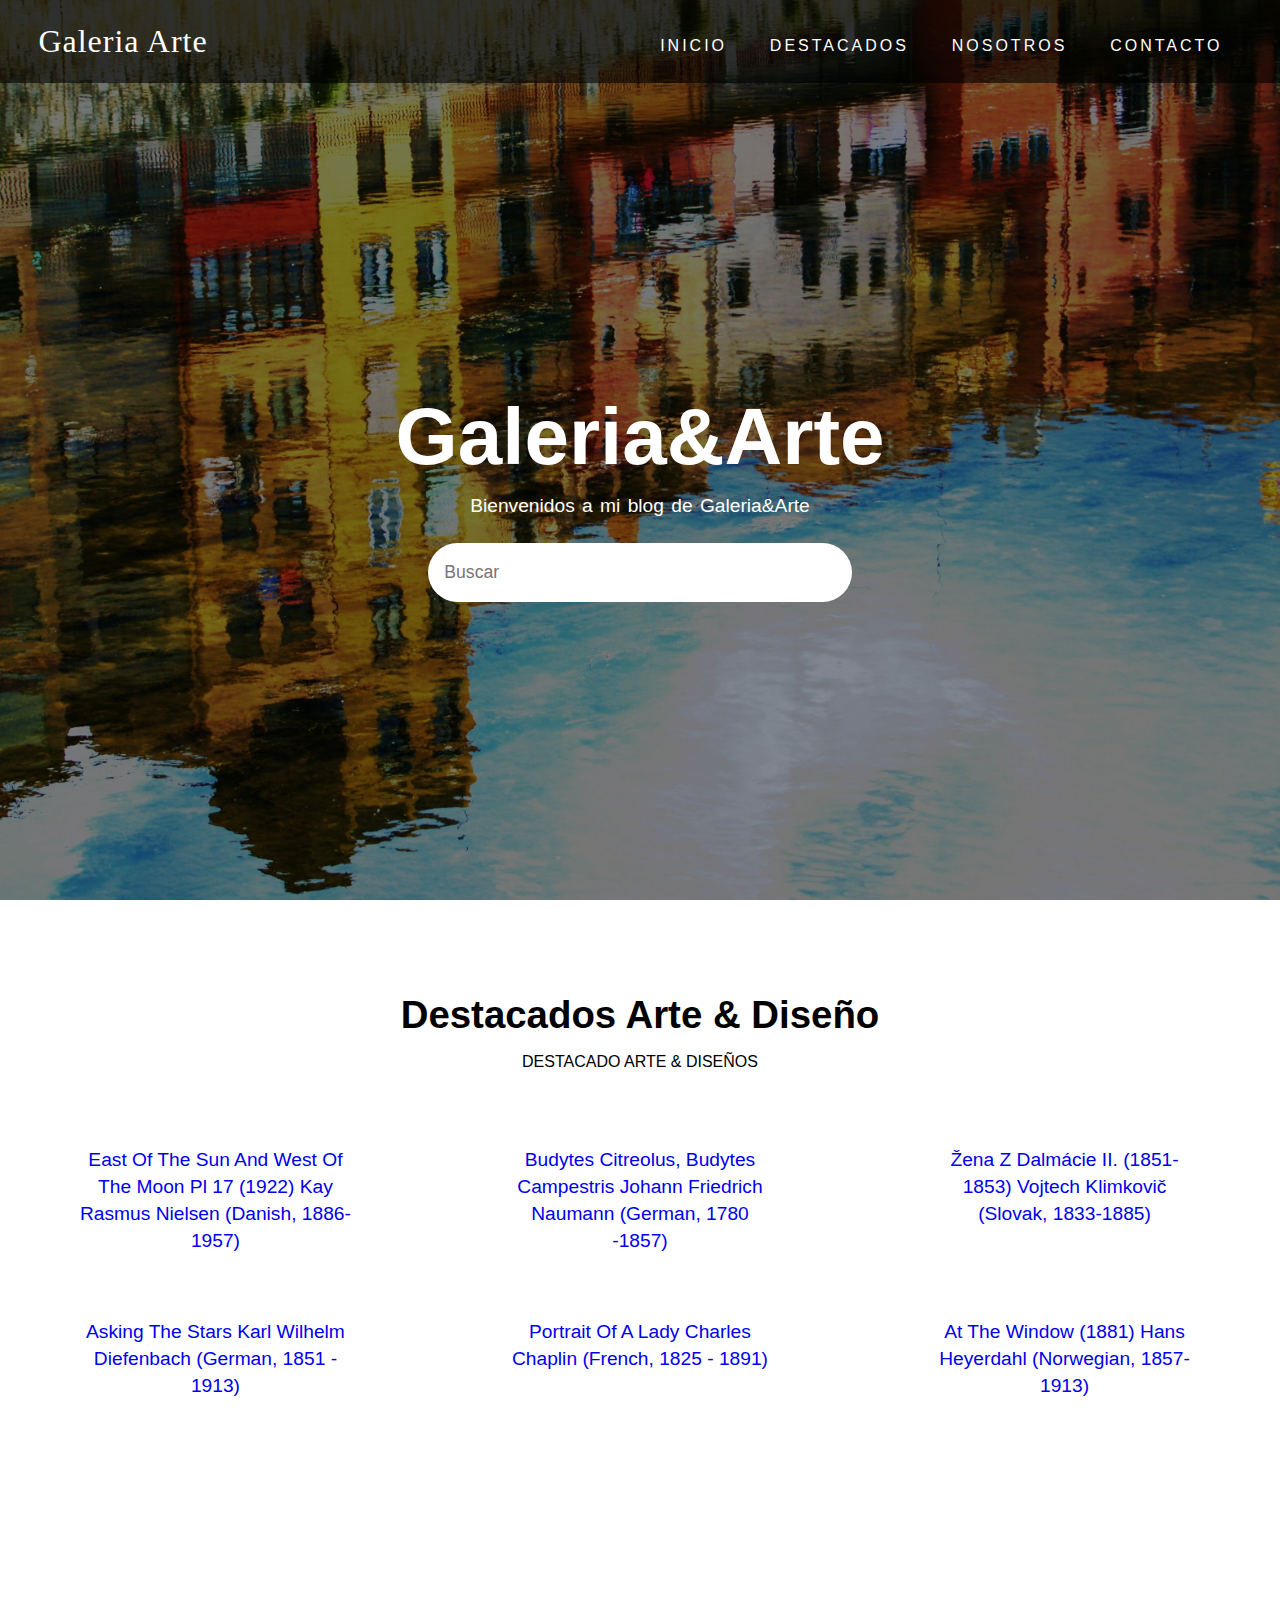
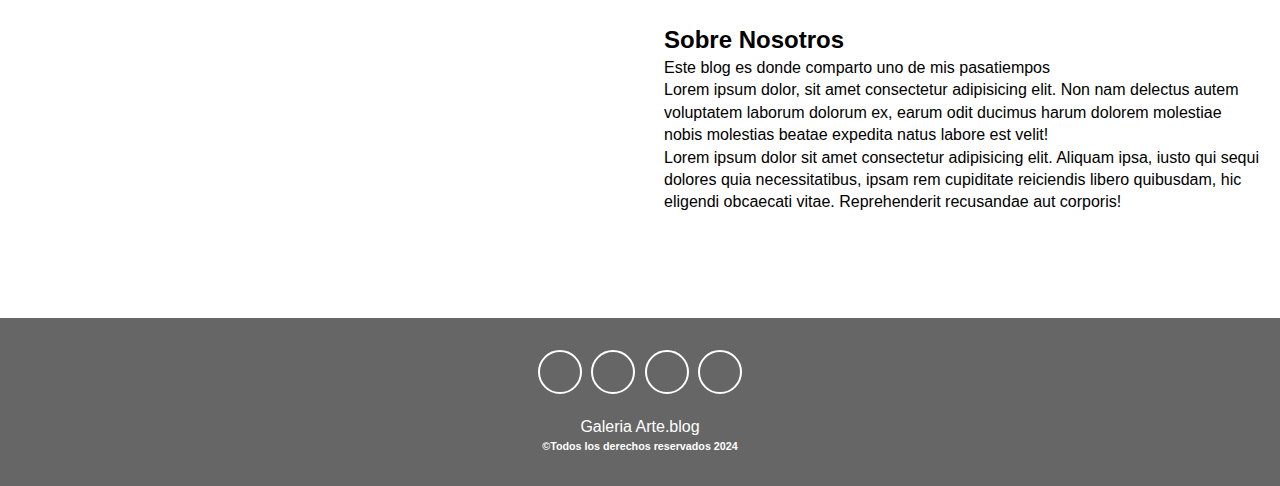
==== index.html @ 4e347872 "Add files via upload" ====
<!DOCTYPE html>
<html lang="es">
<head>
    <meta charset="UTF-8">
    <meta name="viewport" content="width=device-width, initial-scale=1.0">
    <title> Galeria Arte.Blog</title>
    <link rel="stylesheet" href="https://cdnjs.cloudflare.com/ajax/libs/font-awesome/5.15.1/css/all.min.css" integrity="sha512-+4zCK9k+qNFUR5X+cKL9EIR+ZOhtIloNl9GIKS57V1MyNsYpYcUrUeQc9vNfzsWfV28IaLL3i96P9sdNyeRssA==" crossorigin="anonymous" />
    <link rel="stylesheet" href="style.css">
</head>
<body>
<!-- Cabecera -->
<header> 
  <nav class="navbar">
       <div class="container">
         <a href="index.html" class="navbar-brand">Galeria Arte</a>
          <section class="navbar-nav"> 
              <a href="index.html">Inicio</a>
              <a href="#destacados">Destacados</a>
              <a href="#nosotros">Nosotros</a>
              <a href="contacto.html">Contacto</a>
          </section>
      </div>
 </nav>
 <div class="banner">
      <div class="container"> 
           <h1 class="banner-titulo"> Galeria&Arte</h1> 
           <p> Bienvenidos a mi blog de Galeria&Arte</p> 
           <form>
              <input type="text" class="buscador" placeholder="Buscar"> 
              <button type="submit" class=buscador-btn> 
                <i class="fas fa-search"></i>
              </button>
            </form> 
      </div>
        
 </div>
</header>
<!-- Fin de cabecera-->

<!-- Destacados -->
<section class="design" id="destacados">
  <div class="container">
    <div class="titulo">
      <h2> Destacados Arte & Diseño</h2>
      <p> Destacado arte & diseños</p>
    </div>

    <div class="design-content">

        <!-- item 1-->
      <div class="design-item">
        <div class="design-img"> 
         <img src="img/obra-6.jpg" alt="">
         <span> <i class="far fa-heart"></i>33</span>
          <span> Arte & Diseño </span>
        </div>

      <div class=" design-titulo">
         <a href="#">East of the sun and west of the moon pl 17 (1922)
          Kay Rasmus Nielsen (Danish, 1886-1957)</a> 
      </div>
      </div>
       <!-- fin item 1-->

       <!-- item 2-->
      <div class="design-item">
        <div class="design-img">
         <img src="img/obra-7.jpg" alt="">
         <span> <i class="far fa-heart"></i>100</span>
         <span> Arte & Diseño </span>
        </div>

        <div class=" design-titulo">
         <a href="#">Budytes citreolus, Budytes campestris
          Johann Friedrich Naumann (German, 1780 -1857)</a> 
        </div> 
      </div>
       <!-- fin item 2-->

        <!--item 3-->
       <div class="design-item">
         <div class="design-img">
           <img src="img/obra-8.jpg" alt="">
           <span> <i class="far fa-heart"></i>50</span>
           <span> Arte & Diseño </span>
         </div>

         <div class=" design-titulo">
           <a href="#">Žena z Dalmácie II. (1851-1853)
            Vojtech Klimkovič (Slovak, 1833-1885)</a> 
         </div>
        </div>
          <!-- Fin de item 3-->

           <!-- item 4-->
         <div class="design-item">
             <div class="design-img">
              <img src="img/obra4.jpg" alt="">
              <span> <i class="far fa-heart">80</i></span>
              <span> Arte & Diseño </span>
             </div>
  
           <div class=" design-titulo">
             <a href="#">Asking The Stars
              Karl Wilhelm Diefenbach (German, 1851 - 1913)</a> 
           </div>
          </div>
           <!-- fin de item 4-->

           <!-- item 5-->
          <div class="design-item">
             <div class="design-img">
               <img src="img/obra5.jpg" alt="">
               <span> <i class="far fa-heart">34</i></span>
                <span> Arte & Diseño </span>
              </div>

              <div class=" design-titulo">
                <a href="#">Portrait of a Lady
                Charles Chaplin (French, 1825 - 1891)</a> 
              </div>
            </div>
           <!--fin de item 5-->
            <!-- item 6-->
          <div class="design-item">
            <div class="design-img">
              <img src="img/obra-9.jpg" alt="">
              <span> <i class="far fa-heart">34</i></span>
               <span> Arte & Diseño </span>
             </div>

             <div class=" design-titulo">
               <a href="#">At the Window (1881)
                Hans Heyerdahl (Norwegian, 1857-1913)</a> 
             </div>
           </div>
          <!--fin de item 6-->
   </div>

  </div> 
</section>
<!--fin de destacados-->

<!--Nosotros-->
<section class="about" id="nosotros">
  <div class="container">
      <div class="about-container">
            <div>
              <img src="img/nosotros.jpg" alt="">
            </div>
            <div class="about-text">
                <div class="title">
                  <h2>Sobre Nosotros</h2>
                  <p>Este blog es donde comparto uno de mis pasatiempos</p>
                    <div>
                      <p> Lorem ipsum dolor, sit amet consectetur adipisicing elit. Non nam delectus autem voluptatem laborum dolorum ex, earum odit ducimus harum dolorem molestiae nobis molestias beatae expedita natus labore est velit!</p>
                      <p>Lorem ipsum dolor sit amet consectetur adipisicing elit. Aliquam ipsa, iusto qui sequi dolores quia necessitatibus, ipsam rem cupiditate reiciendis libero quibusdam, hic eligendi obcaecati vitae. Reprehenderit recusandae aut corporis!</p>
                    </div>
                </div>
            </div>
      </div>
  </div>
</section>
<!--Fin nosotros-->

<!--pie de pagina-->
<footer>
  <div class="social-links">
    <a href="https://www.facebook.com/"><i class="fab fa-facebook-f"></i></a>
    <a href="https://www.instagram.com/"><i class="fab fa-instagram"></i></a>
    <a href="https://twitter.com/"><i class="fab fa-twitter"></i></a>
    <a href="https://web.whatsapp.com/"><i class="fab fa-whatsapp"></i></a>
  </div>
   <span>Galeria Arte.blog</span>
   <h6>&copy;Todos los derechos reservados 2024</h6>
</footer>
<!--fin de pie de pagina-->
</body>
</html>
---- style.css ----
*{
    margin:0;
    padding:0;
   font-family: Arial, Helvetica, sans-serif;
  
}

body{
    line-height: 1.4;
   
}

img{
    width: 100%;
    display: block;
}

.container{
  max-width: 1320px;
  margin: 0 auto;
  padding: 0 1.2rem;  
}

header {
    min-height: 100vh;
    background: linear-gradient(rgba(0,0,0,0.4),rgba(0,0,0,0.4)), url(fondo-2.jpg) center/cover no-repeat fixed;
    display: flex;
    flex-direction: column;
    justify-content: stretch;
}

.navbar {
    background-color: rgba(0,0,0,0.6);
    padding: 1.2rem;
}

.navbar-brand{
    color: #fff;
    font-size: 2rem;
    display:block;
    text-align: center;
    text-decoration: none;
    font-family: serif;
    letter-spacing: 1px;
}

.navbar-nav{
    padding: 0.8rem 0 0.2rem 0;
    text-align: center;
}

.navbar-nav a {
    text-transform: uppercase;
    letter-spacing: 1px;
    font-weight: 500;
    color: #fff;
    text-decoration: none;
    display: inline-block;
    padding: 04.rem 0.1rem;
    padding-right: 1.2rem;
    padding-left: 1.2rem;
    letter-spacing: 3px;  
}
 
.navbar-nav a:hover{
    opacity: 0.7;
}

.banner{
    flex:1;
    display: flex;
    align-items: center;
    justify-content: center;
    text-align: center;
    color: #fff;

}

.banner-titulo{
    font-size: 5rem;
    line-height: 1,2;
}

.banner p{
    padding: 1rem o 2rem 0;
    font-size: 1.2rem;
    font-weight: 300;
    word-spacing: 2px;
}

.banner form {
    background:  #fff;
    border-radius:  2rem;
    padding: 0.6rem 1rem;
    display: flex;
    justify-content: space-between;
    margin-top: 1.4rem;
    width: 80%;
    margin-left: auto;
    margin-right: auto;

}

.buscador{
    font-size: 1.1rem;
    width: 100%;
    outline: 0;
    padding:0.6rem 0;
    border: none;
}

.buscador-btn {
    width: 40px;
    font-size:  1.1rem;
    border: none;
    background: transparent;
    outline: 0;
    cursor: pointer;
}

.design {
    padding: 4.5rem 0;

}

.titulo{
    text-align: center;
    padding: 1rem 0;
}

.titulo h2{
    font-size: 2.4rem;   
}

.titulo p{
    text-transform:uppercase;
    padding: 0.6rem;
}

.design-content{
    margin: 2rem 0;   
}
.design-item {
    cursor: pointer;
    margin: 1.5rem 0;
}

.design-img{
    position: relative;
    overflow: hidden;

}

.design-img ::after{
    position: absolute;
    content: "";
    top:0;
    left: 0;
    width: 100%;
    height: 100%;
    background: rgba(0,0,0,0.3);
}

.design-img img{
    transition:  all 0.5s ease;
}

.design-item :hover{
    transform: scale(1.2);
}
.design-img span:first-of-type{
    position:absolute ;
    z-index:1;
    top:10px;
    left: 10px;
    color: #fff;
    padding: 0.25rem 1rem;
}

.design-img span:last-of-type{
    position:absolute;
    z-index: 1;
    bottom: 10px;
    right: 10px;
    color: #fff;
    font-weight: 700;
    font-size: 1.1rem;
}

.design-titulo{
    padding: 1rem;
    font-size: 1.2rem;
    text-align: center;
    width: 70%;
    margin: 0 auto;
}

.design-titulo a{
    text-decoration: none;
    text-transform: capitalize;
    
}

.about{
    padding: 4.5rem 0;

}
.about-text{
    margin: 2rem 0;
}
.about-text >p{
    font-size: 1.1rem;
    padding: 0.6rem 0;
    opacity: 0.8;
}

footer{
    background: rgba(0,0,0,0.6);
   color: #fff;
   text-align: center;
   padding: 2rem 0;
}

.social-links{
    display: flex;
    justify-content: center;
    margin-bottom: 1.4rem;  
}

.social-links a{
    border: 2px solid #fff;
    color: #fff;
    display: block;
    width: 40px;
    height: 40px;
    display: flex;
    justify-content: center;
    align-items: center;
    border-radius: 50%;
    text-decoration: none;
    margin: 0 0.3rem;
    transition: all 0.5s ease;
}

.social-links a:hover{
    background: #fff;

}

.footer span{
    margin-top: 1rem;
    display:block;
    letter-spacing: 2px;
}

@media screen and (min-width: 760px) {
    .navbar .container{
      display: flex;
      align-items: center;
      justify-content: space-between;  
    }
    .search-input{
        padding: 0.8rem 0;
    }
    .design-content{
        display: grid;
        grid-template-columns: repeat(2, 1fr);
        gap: 2rem;
    }
    .design-item{
        margin: 0;
     }
     }
@media screen and (min-width: 992px){
    .about-container{
        display: grid;
        grid-template-columns: repeat(2, 1fr);
        column-gap: 3rem;
        align-items: center;


    }
       
    }
    
@media screen and (min-width: 1200px){
    .design-content{
        grid-template-columns: repeat(3, 1fr);
    }

}
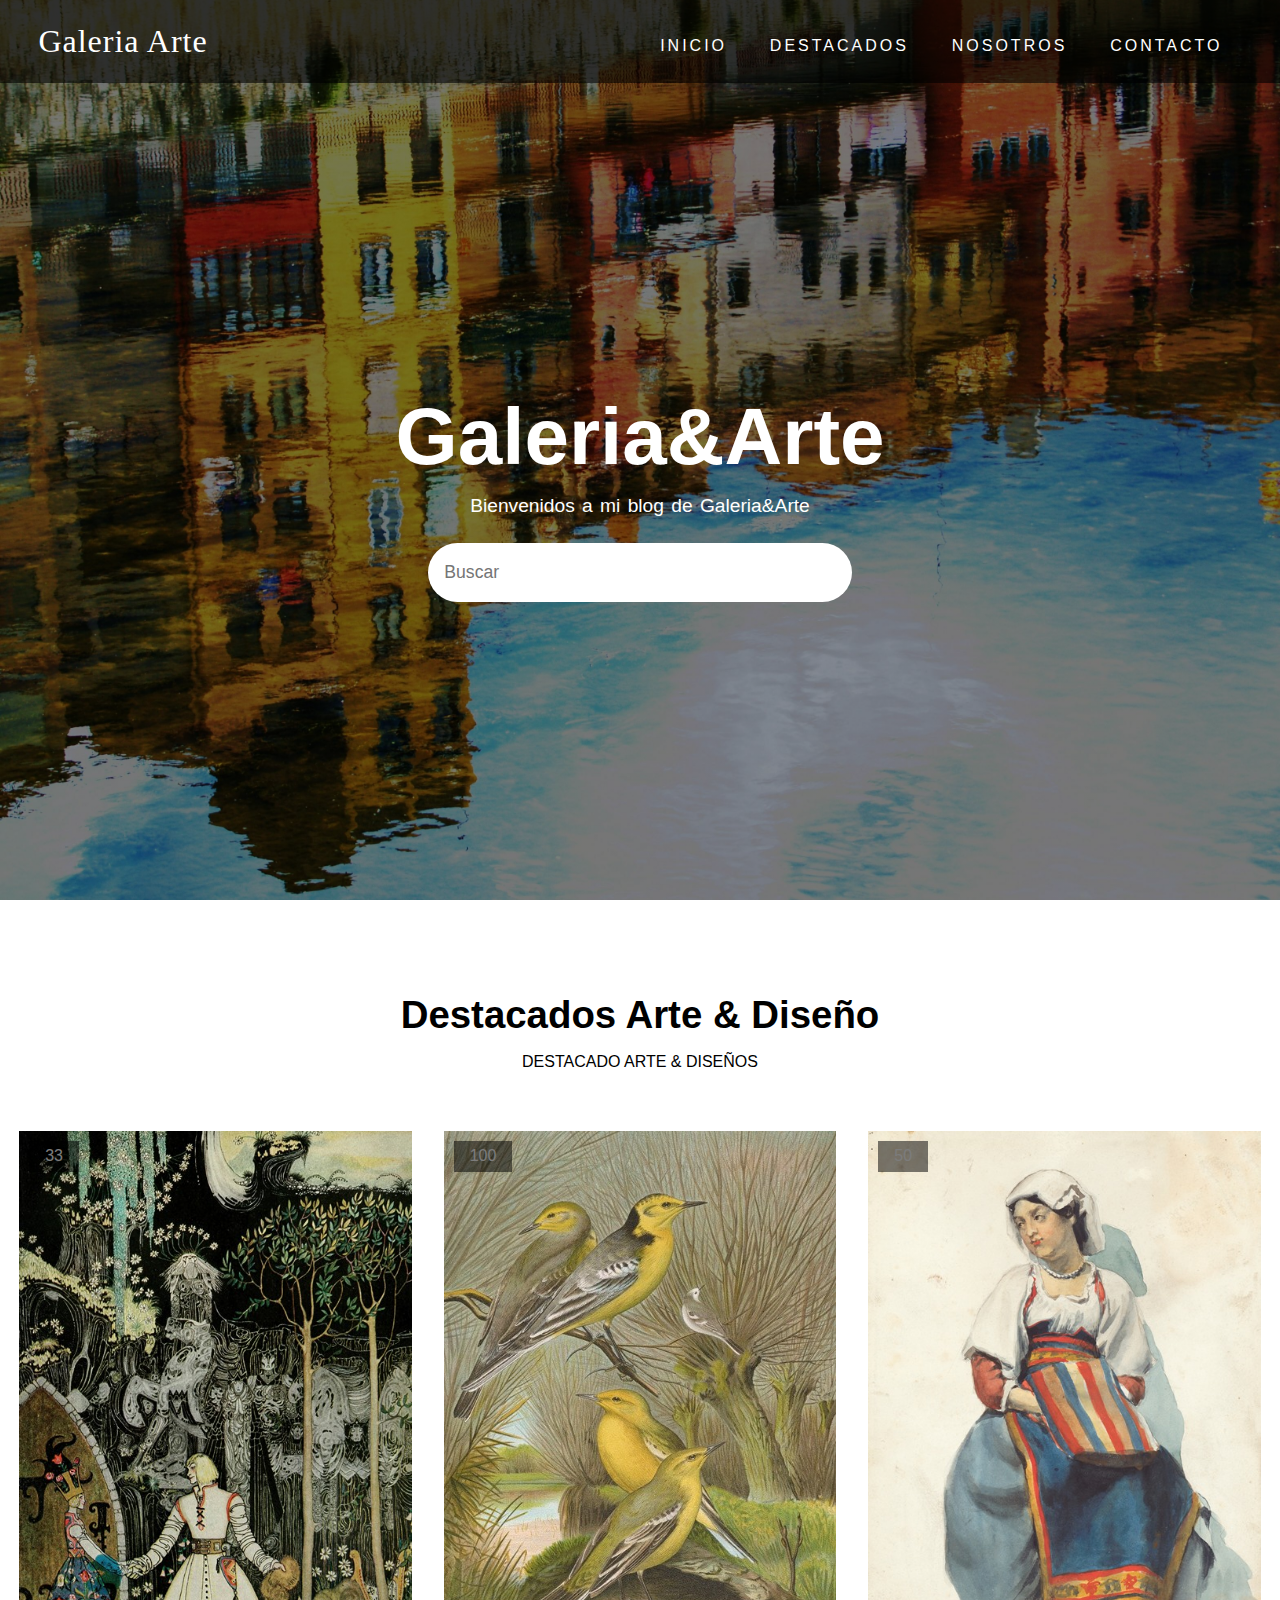
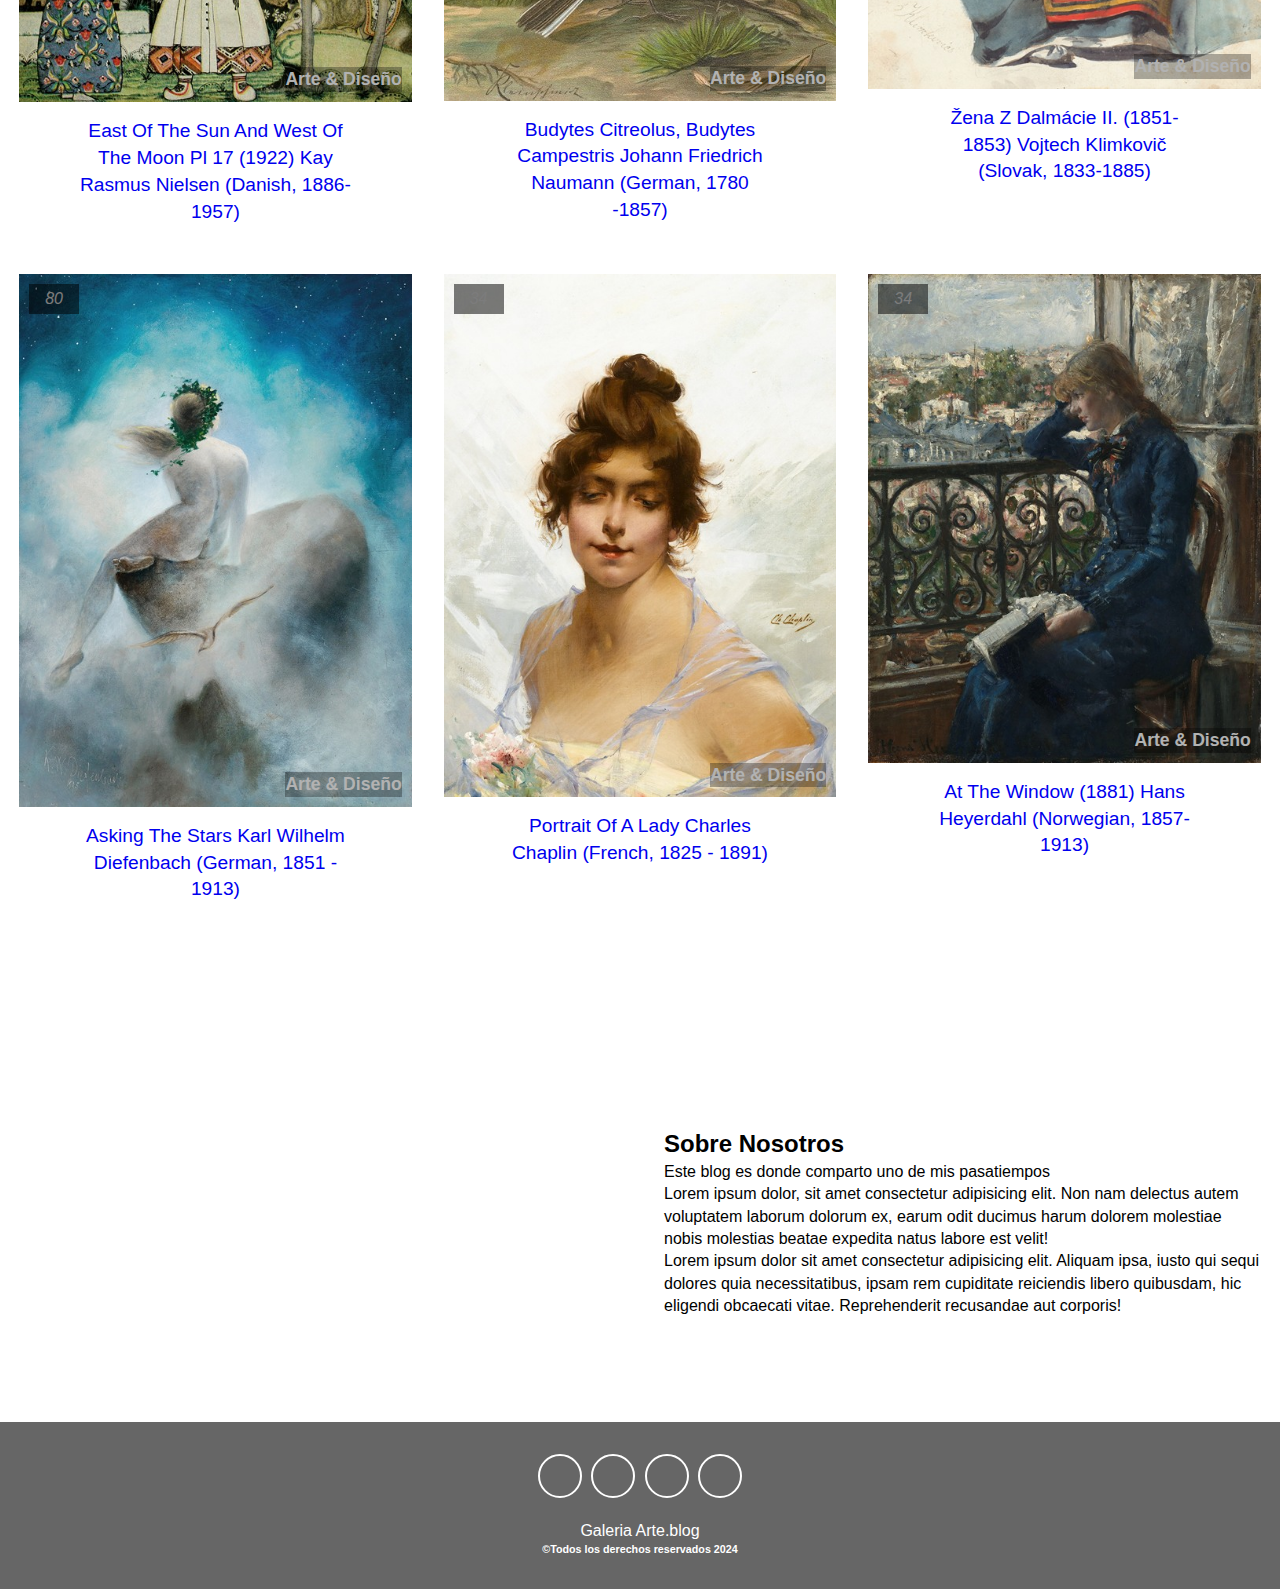
==== commit 31ccccf9: "Update index.html" ====
--- a/index.html
+++ b/index.html
@@ -50,7 +50,7 @@
         <!-- item 1-->
       <div class="design-item">
         <div class="design-img"> 
-         <img src="img/obra-6.jpg" alt="">
+         <img src="obra-6.jpg" alt="">
          <span> <i class="far fa-heart"></i>33</span>
           <span> Arte & Diseño </span>
         </div>
@@ -65,7 +65,7 @@
        <!-- item 2-->
       <div class="design-item">
         <div class="design-img">
-         <img src="img/obra-7.jpg" alt="">
+         <img src="obra-7.jpg" alt="">
          <span> <i class="far fa-heart"></i>100</span>
          <span> Arte & Diseño </span>
         </div>
@@ -80,7 +80,7 @@
         <!--item 3-->
        <div class="design-item">
          <div class="design-img">
-           <img src="img/obra-8.jpg" alt="">
+           <img src="obra-8.jpg" alt="">
            <span> <i class="far fa-heart"></i>50</span>
            <span> Arte & Diseño </span>
          </div>
@@ -95,7 +95,7 @@
            <!-- item 4-->
          <div class="design-item">
              <div class="design-img">
-              <img src="img/obra4.jpg" alt="">
+              <img src="obra4.jpg" alt="">
               <span> <i class="far fa-heart">80</i></span>
               <span> Arte & Diseño </span>
              </div>
@@ -110,7 +110,7 @@
            <!-- item 5-->
           <div class="design-item">
              <div class="design-img">
-               <img src="img/obra5.jpg" alt="">
+               <img src="obra5.jpg" alt="">
                <span> <i class="far fa-heart">34</i></span>
                 <span> Arte & Diseño </span>
               </div>
@@ -124,7 +124,7 @@
             <!-- item 6-->
           <div class="design-item">
             <div class="design-img">
-              <img src="img/obra-9.jpg" alt="">
+              <img src="obra-9.jpg" alt="">
               <span> <i class="far fa-heart">34</i></span>
                <span> Arte & Diseño </span>
              </div>
@@ -176,4 +176,4 @@
 </footer>
 <!--fin de pie de pagina-->
 </body>
-</html>+</html>
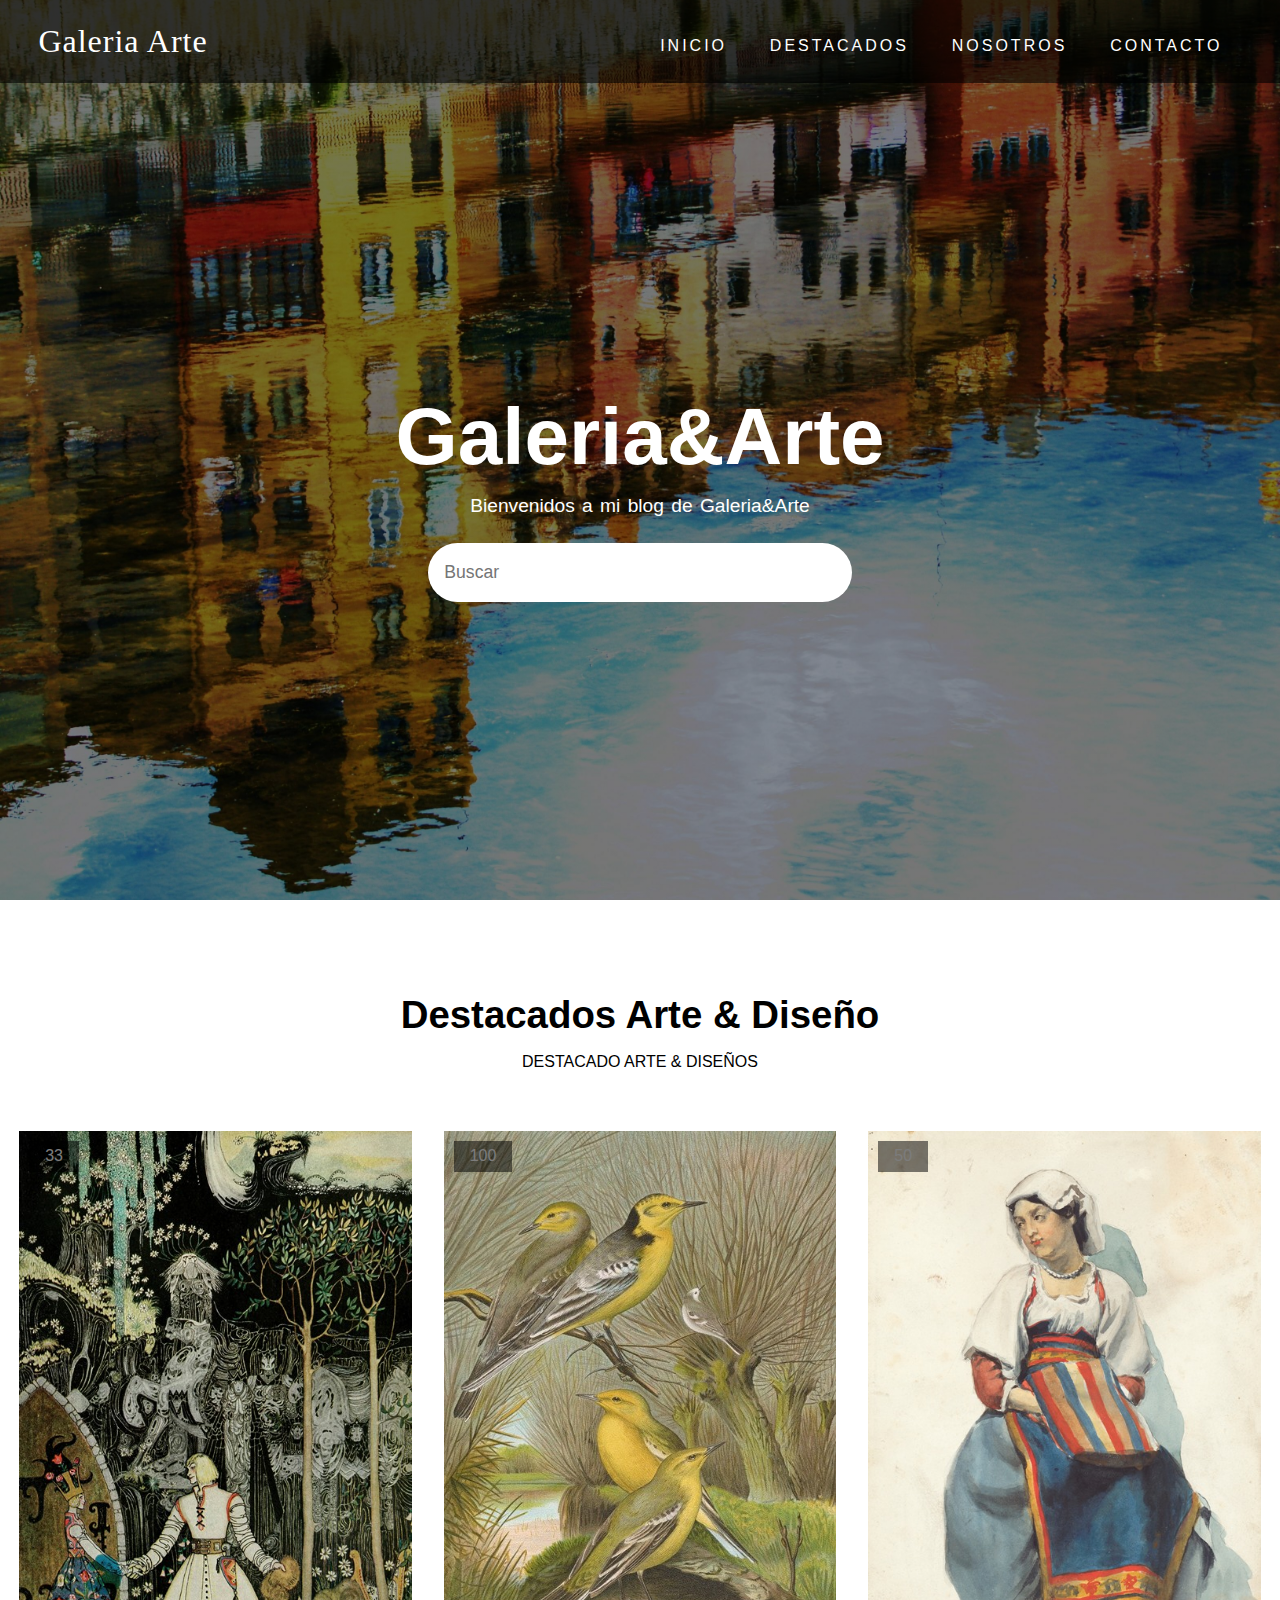
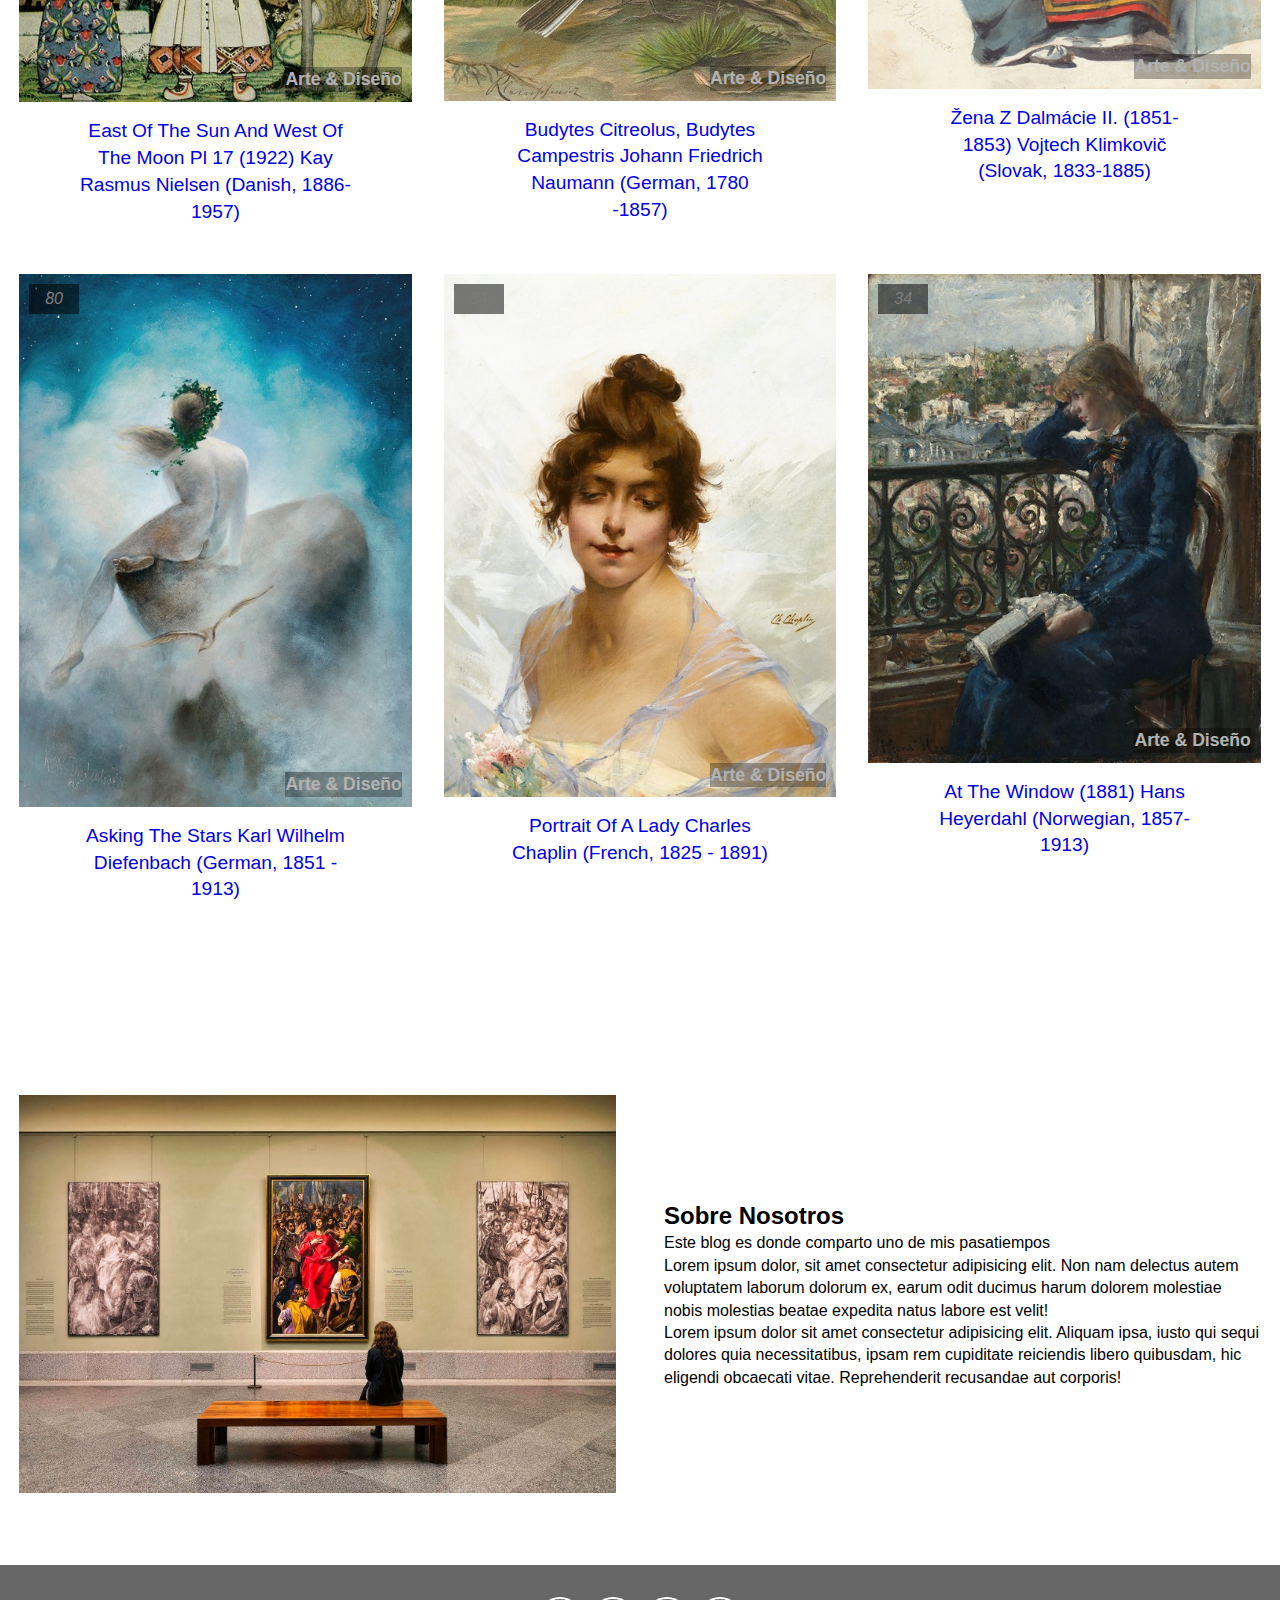
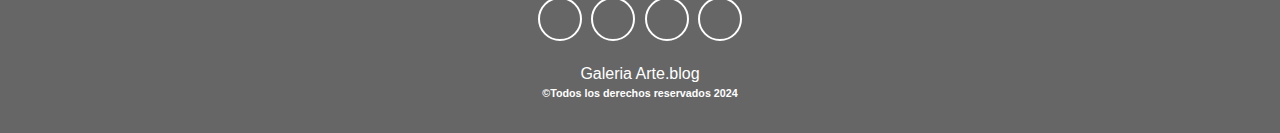
==== commit a303d036: "Update index.html" ====
--- a/index.html
+++ b/index.html
@@ -146,7 +146,7 @@
   <div class="container">
       <div class="about-container">
             <div>
-              <img src="img/nosotros.jpg" alt="">
+              <img src="nosotros.jpg" alt="">
             </div>
             <div class="about-text">
                 <div class="title">
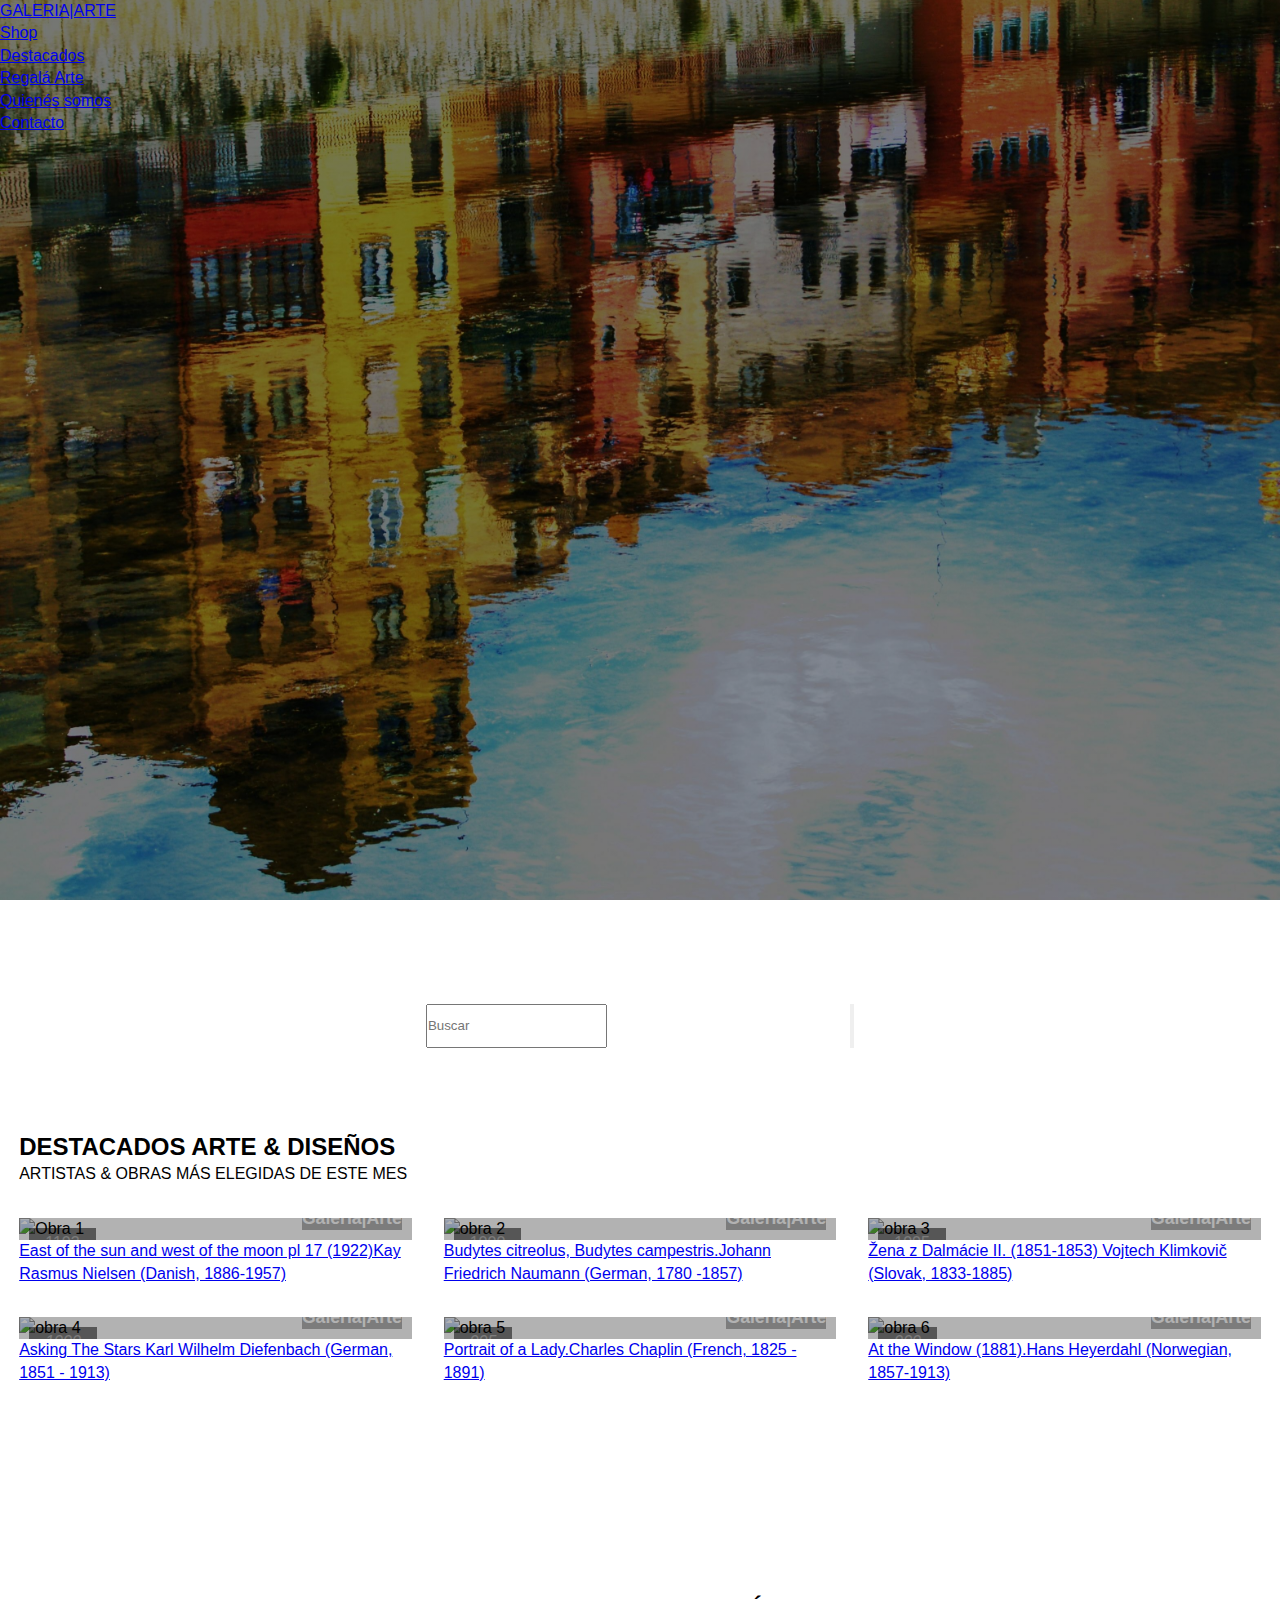
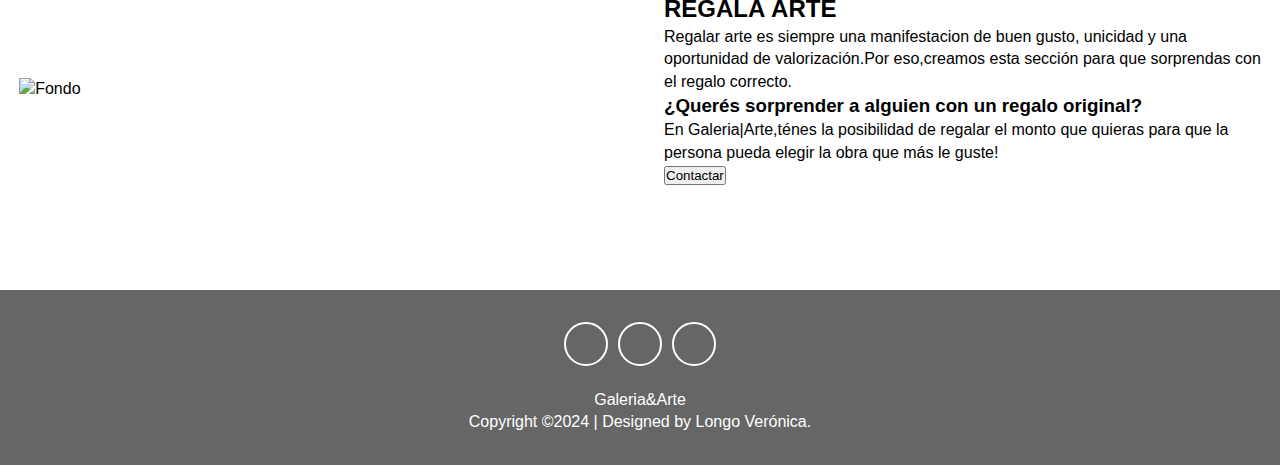
==== commit b54238b6: "Update index.html" ====
--- a/index.html
+++ b/index.html
@@ -3,177 +3,156 @@
 <head>
     <meta charset="UTF-8">
     <meta name="viewport" content="width=device-width, initial-scale=1.0">
-    <title> Galeria Arte.Blog</title>
+    <title> Galeria|Arte</title>
+    <!--Font Awesome iconos-->
     <link rel="stylesheet" href="https://cdnjs.cloudflare.com/ajax/libs/font-awesome/5.15.1/css/all.min.css" integrity="sha512-+4zCK9k+qNFUR5X+cKL9EIR+ZOhtIloNl9GIKS57V1MyNsYpYcUrUeQc9vNfzsWfV28IaLL3i96P9sdNyeRssA==" crossorigin="anonymous" />
     <link rel="stylesheet" href="style.css">
 </head>
-<body>
-<!-- Cabecera -->
-<header> 
-  <nav class="navbar">
-       <div class="container">
-         <a href="index.html" class="navbar-brand">Galeria Arte</a>
-          <section class="navbar-nav"> 
-              <a href="index.html">Inicio</a>
-              <a href="#destacados">Destacados</a>
-              <a href="#nosotros">Nosotros</a>
-              <a href="contacto.html">Contacto</a>
-          </section>
+<body>   
+ <!--Header-->
+  <header> 
+   <!--Barra De Navegación---->
+     <a href="#" class="logo">GALERIA|ARTE</a>
+     <nav>
+        <ul>
+          <li><a href="shop.html">Shop</a></li>
+          <li><a href="#destacados">Destacados</a></li>
+          <li><a href="#arte">Regalá Arte</a></li>
+          <li><a href="nosotros.html">Quienés somos</a></li>
+          <li><a href="contact.html">Contacto</a></li>
+        </ul>
+      </nav>
+    </header>
+    <!--Banner inicio-->
+   <section class="header">
+    <div class="banner">
+      <div class="container"> 
+        <h1 class="banner-title">GALERIA&ARTE</h1> 
+        <p>Un espacio dedicado a celebrar la creatividad y la expresión.</p> 
+        <form>
+          <input type="text" class="search-input" placeholder="Buscar"> 
+          <button type="submit" class=search-btn> 
+            <i class="fas fa-search"></i>
+          </button>
+        </form> 
       </div>
- </nav>
- <div class="banner">
-      <div class="container"> 
-           <h1 class="banner-titulo"> Galeria&Arte</h1> 
-           <p> Bienvenidos a mi blog de Galeria&Arte</p> 
-           <form>
-              <input type="text" class="buscador" placeholder="Buscar"> 
-              <button type="submit" class=buscador-btn> 
-                <i class="fas fa-search"></i>
-              </button>
-            </form> 
+    </div>
+  </section>
+ <!-- Destacados --->
+ <section class="design" id="destacados">
+    <div class="container">
+      <div class="title">
+        <h2>DESTACADOS ARTE & DISEÑOS</h2>
+        <p> ARTISTAS & OBRAS MÁS ELEGIDAS DE ESTE MES</p>
       </div>
-        
- </div>
-</header>
-<!-- Fin de cabecera-->
-
-<!-- Destacados -->
-<section class="design" id="destacados">
-  <div class="container">
-    <div class="titulo">
-      <h2> Destacados Arte & Diseño</h2>
-      <p> Destacado arte & diseños</p>
-    </div>
-
-    <div class="design-content">
-
-        <!-- item 1-->
-      <div class="design-item">
-        <div class="design-img"> 
-         <img src="obra-6.jpg" alt="">
-         <span> <i class="far fa-heart"></i>33</span>
-          <span> Arte & Diseño </span>
+      <div class="design-content">
+        <!--Item-->
+        <div class="design-item">
+          <div class="design-img"> 
+            <img src="img/obra_1.jpg" alt="Obra 1">
+            <span> <i class="far fa-heart"></i>1103</span>
+            <span>Galeria|Arte</span>
+          </div>
+          <div class=" design-title">
+            <a href="#">East of the sun and west of the moon pl 17 (1922)Kay Rasmus Nielsen (Danish, 1886-1957)</a> 
+          </div>
         </div>
-
-      <div class=" design-titulo">
-         <a href="#">East of the sun and west of the moon pl 17 (1922)
-          Kay Rasmus Nielsen (Danish, 1886-1957)</a> 
-      </div>
-      </div>
-       <!-- fin item 1-->
-
-       <!-- item 2-->
-      <div class="design-item">
-        <div class="design-img">
-         <img src="obra-7.jpg" alt="">
-         <span> <i class="far fa-heart"></i>100</span>
-         <span> Arte & Diseño </span>
+       <!-- Item-->
+        <div class="design-item">
+          <div class="design-img">
+            <img src="img/obra_2.jpg" alt="obra 2">
+            <span> <i class="far fa-heart"></i>1000</span>
+            <span>Galeria|Arte</span>
+          </div>
+          <div class="design-title">
+            <a href="#">Budytes citreolus, Budytes campestris.Johann Friedrich Naumann (German, 1780 -1857)</a> 
+          </div> 
         </div>
-
-        <div class=" design-titulo">
-         <a href="#">Budytes citreolus, Budytes campestris
-          Johann Friedrich Naumann (German, 1780 -1857)</a> 
-        </div> 
-      </div>
-       <!-- fin item 2-->
-
-        <!--item 3-->
+       <!--Item -->
        <div class="design-item">
          <div class="design-img">
-           <img src="obra-8.jpg" alt="">
-           <span> <i class="far fa-heart"></i>50</span>
-           <span> Arte & Diseño </span>
-         </div>
-
-         <div class=" design-titulo">
+           <img src="img/obra_6.jpg" alt="obra 3">
+           <span> <i class="far fa-heart"></i>1005</span>
+           <span>Galeria|Arte</span>
+          </div>
+         <div class=" design-title">
            <a href="#">Žena z Dalmácie II. (1851-1853)
             Vojtech Klimkovič (Slovak, 1833-1885)</a> 
-         </div>
+          </div>
         </div>
-          <!-- Fin de item 3-->
-
-           <!-- item 4-->
-         <div class="design-item">
-             <div class="design-img">
-              <img src="obra4.jpg" alt="">
-              <span> <i class="far fa-heart">80</i></span>
-              <span> Arte & Diseño </span>
-             </div>
-  
-           <div class=" design-titulo">
-             <a href="#">Asking The Stars
-              Karl Wilhelm Diefenbach (German, 1851 - 1913)</a> 
-           </div>
+          <!-- Item-->
+          <div class="design-item">
+            <div class="design-img">
+              <img src="img/obra_4.jpg" alt="obra 4">
+              <span> <i class="far fa-heart">1000</i></span>
+              <span>Galeria|Arte</span>
+            </div>
+            <div class="design-title">
+               <a href="#">Asking The Stars Karl Wilhelm Diefenbach (German, 1851 - 1913)</a> 
+            </div>
           </div>
-           <!-- fin de item 4-->
-
-           <!-- item 5-->
+           <!-- item-->
           <div class="design-item">
              <div class="design-img">
-               <img src="obra5.jpg" alt="">
-               <span> <i class="far fa-heart">34</i></span>
-                <span> Arte & Diseño </span>
+                <img src="img/obra_5.jpg" alt="obra 5">
+                <span> <i class="far fa-heart">905</i></span>
+                <span>Galeria|Arte</span>
               </div>
-
-              <div class=" design-titulo">
-                <a href="#">Portrait of a Lady
-                Charles Chaplin (French, 1825 - 1891)</a> 
+              <div class=" design-title">
+                <a href="#">Portrait of a Lady.Charles Chaplin (French, 1825 - 1891)</a> 
               </div>
-            </div>
-           <!--fin de item 5-->
-            <!-- item 6-->
+          </div>
+            <!-- Item-->
           <div class="design-item">
             <div class="design-img">
-              <img src="obra-9.jpg" alt="">
-              <span> <i class="far fa-heart">34</i></span>
-               <span> Arte & Diseño </span>
-             </div>
-
-             <div class=" design-titulo">
-               <a href="#">At the Window (1881)
-                Hans Heyerdahl (Norwegian, 1857-1913)</a> 
-             </div>
-           </div>
-          <!--fin de item 6-->
-   </div>
-
-  </div> 
-</section>
-<!--fin de destacados-->
-
-<!--Nosotros-->
-<section class="about" id="nosotros">
+              <img src="img/obra_3.jpg" alt="obra 6">
+              <span> <i class="far fa-heart">900</i></span>
+              <span>Galeria|Arte</span>
+            </div>
+            <div class="design-title">
+              <a href="#">At the Window (1881).Hans Heyerdahl (Norwegian, 1857-1913)</a> 
+            </div>
+          </div>
+      </div>
+    </div> 
+ </section>
+ <!--Regala Arte--->
+  <section class="about" id="arte">
   <div class="container">
       <div class="about-container">
             <div>
-              <img src="nosotros.jpg" alt="">
+              <img src="img/fondo_2.jpg" alt="Fondo">
             </div>
             <div class="about-text">
                 <div class="title">
-                  <h2>Sobre Nosotros</h2>
-                  <p>Este blog es donde comparto uno de mis pasatiempos</p>
+                  <h2>REGALÁ ARTE</h2>
+                  <p>Regalar arte es siempre una manifestacion de buen gusto, unicidad y una oportunidad de valorización.Por eso,creamos esta sección para que sorprendas con el regalo correcto.</p>
                     <div>
-                      <p> Lorem ipsum dolor, sit amet consectetur adipisicing elit. Non nam delectus autem voluptatem laborum dolorum ex, earum odit ducimus harum dolorem molestiae nobis molestias beatae expedita natus labore est velit!</p>
-                      <p>Lorem ipsum dolor sit amet consectetur adipisicing elit. Aliquam ipsa, iusto qui sequi dolores quia necessitatibus, ipsam rem cupiditate reiciendis libero quibusdam, hic eligendi obcaecati vitae. Reprehenderit recusandae aut corporis!</p>
+                      <h3><span>¿Querés sorprender a alguien con un regalo original?</span></h3>
+                      <p>En Galeria|Arte,ténes la posibilidad de regalar el monto que quieras para que la persona pueda elegir la obra que más le guste!</p>
+                      <div class="about-btn">
+                       <a href="https://web.whatsapp.com/"> <input type="submit"value="Contactar"></a>
+                      </div>
                     </div>
                 </div>
             </div>
       </div>
   </div>
-</section>
-<!--Fin nosotros-->
+ </section>
 
-<!--pie de pagina-->
-<footer>
-  <div class="social-links">
-    <a href="https://www.facebook.com/"><i class="fab fa-facebook-f"></i></a>
-    <a href="https://www.instagram.com/"><i class="fab fa-instagram"></i></a>
-    <a href="https://twitter.com/"><i class="fab fa-twitter"></i></a>
-    <a href="https://web.whatsapp.com/"><i class="fab fa-whatsapp"></i></a>
-  </div>
-   <span>Galeria Arte.blog</span>
-   <h6>&copy;Todos los derechos reservados 2024</h6>
-</footer>
-<!--fin de pie de pagina-->
+ <!--Footer---->
+  <footer>
+    <div class="social-links">
+     <a href="https://www.facebook.com/"><i class="fab fa-facebook-f"></i></a>
+     <a href="https://www.instagram.com/"><i class="fab fa-instagram"></i></a>
+     <a href="https://twitter.com/"><i class="fab fa-twitter"></i></a>
+    </div>
+    <span>Galeria&Arte</span>
+    <div class="copy">
+      <p>Copyright &copy;2024 | Designed by <span class="designer">Longo Verónica.</span></p>
+    </div>
+    
+  </footer>
+<script src="script.js"></script>
 </body>
 </html>
